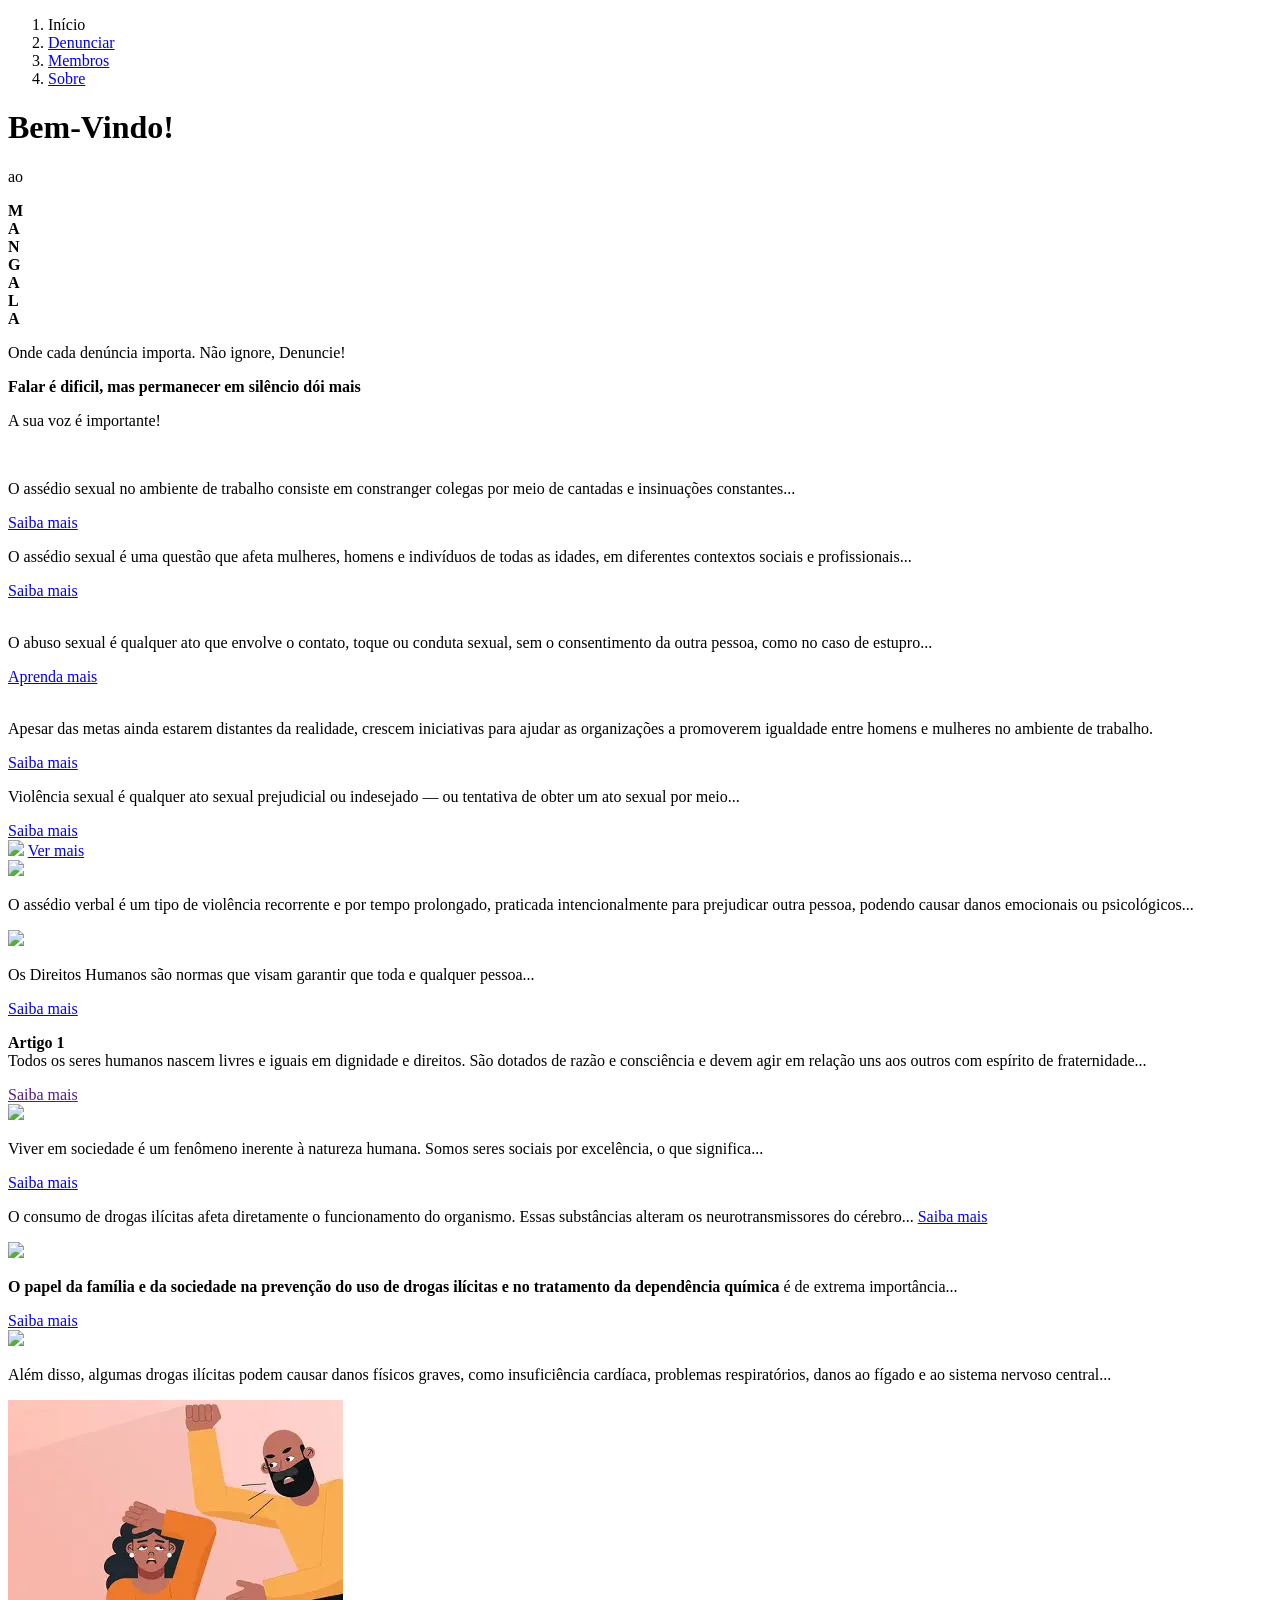
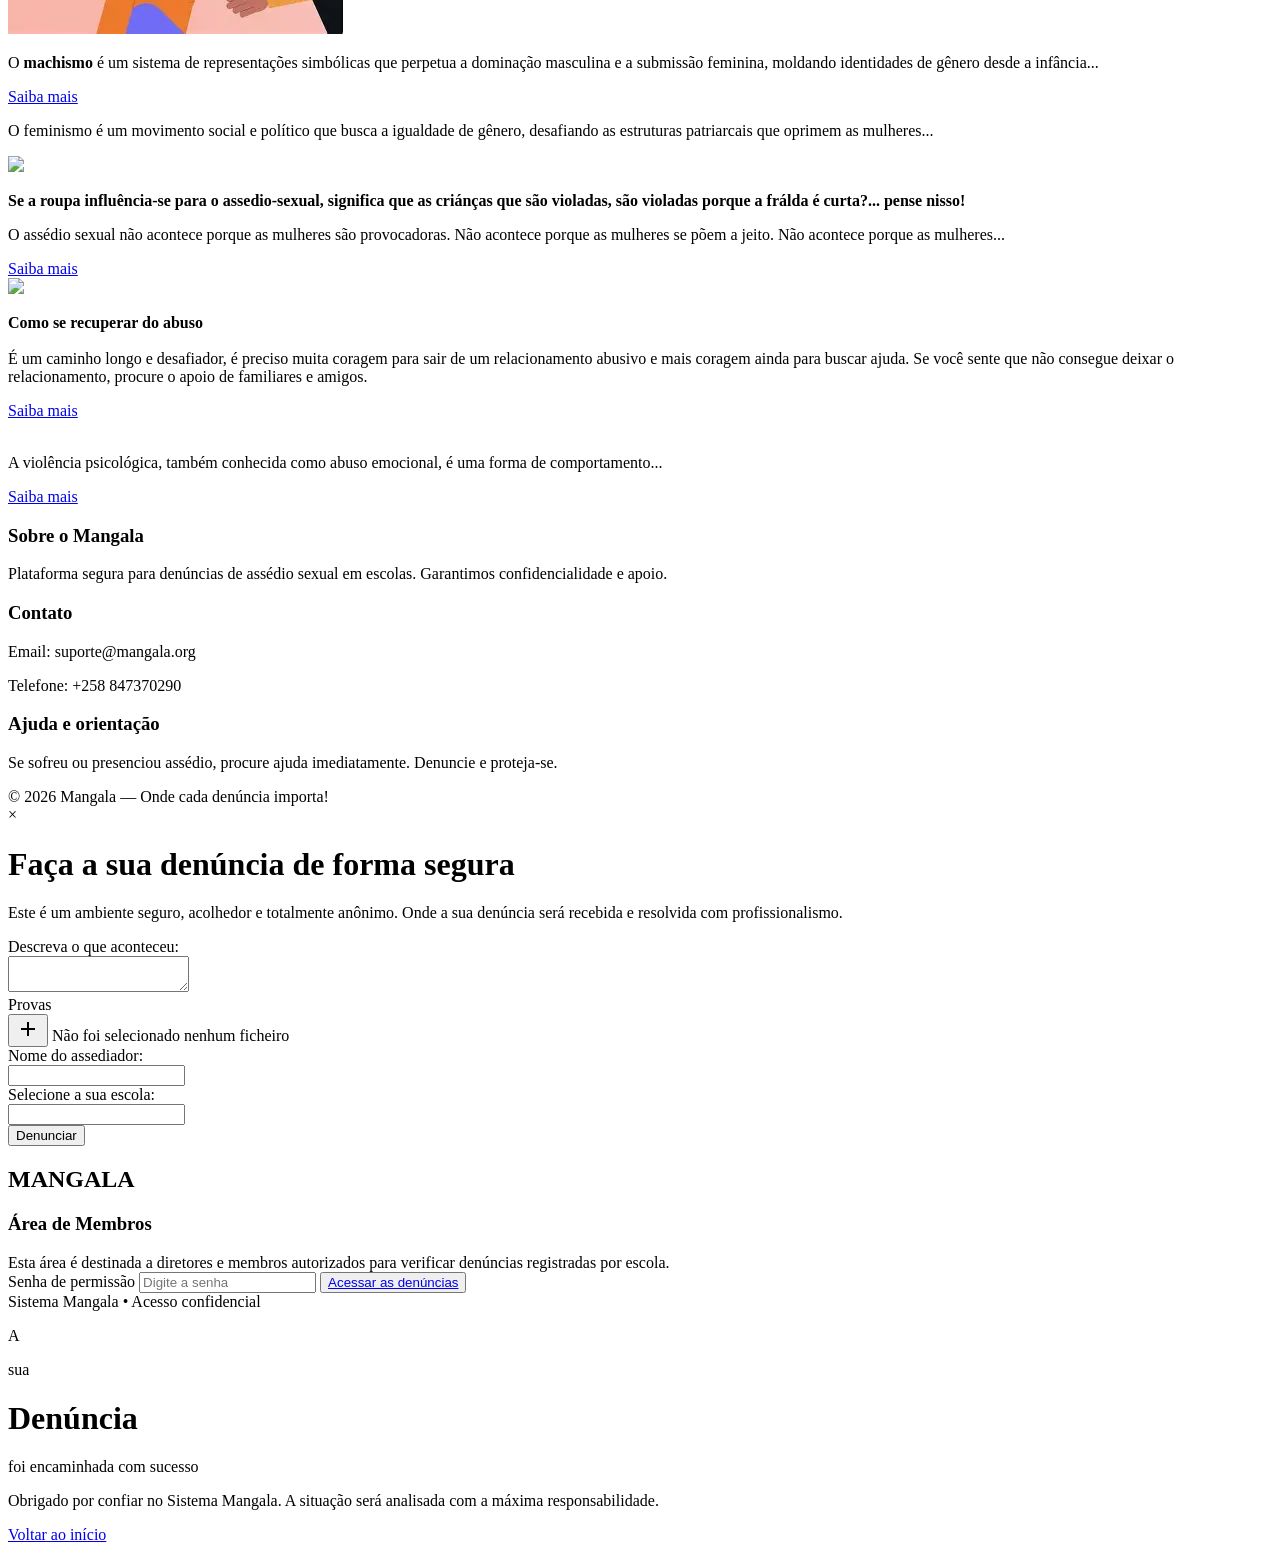
==== index.html @ a6850ab1 "novo repositório" ====
<!DOCTYPE html>
<html lang="pt-br">

<head>
    <meta charset="UTF-8">
    <meta name="viewport" content="width=device-width, initial-scale=1.0">
    <title>Mangala</title>
    <link rel="stylesheet" href="/Mangala/css/Mangala.css">
    <link href="https://fonts.googleapis.com/icon?family=Material+Icons" rel="stylesheet">
    <link href="https://fonts.googleapis.com/css2?family=Material+Symbols+Outlined" rel="stylesheet" />
</head>

<body>

    <div>
        <ol>
            <li class="link">Início</li>
            <li><a href="#" class="link" id="abrirDenuncia">Denunciar</a></li>
            <li><a href="#" class="link" id="abrirMembros">Membros</a></li>
            <li><a href="#footer" class="link">Sobre</a></li>
        </ol>
    </div>
    
    <div class="img">
            <div>
                <h1 class="title1">
                    Bem-Vindo!
                </h1>
                <p class="ao">ao</p>
            </div>


            <div class="caixa2">
                <div class="item1"><strong>M</strong></div>
                <div class="item2"><strong>A</strong></div>
                <div class="item3"><strong>N</strong></div>
                <div class="item4"><strong>G</strong></div>
                <div class="item5"><strong>A</strong></div>
                <div class="item6"><strong>L</strong></div>
                <div class="item7"><strong>A</strong></div>
            </div>
            
                <p class="sp">
                    Onde cada denúncia importa. Não ignore, Denuncie!
                </p>
                
            <div>
                <p class="p">
                    <strong>Falar é dificil, mas permanecer em silêncio dói mais</strong>
                </p>
            </div>
            <div>
                <p class="p1">
                    A sua voz é importante!
                </p>
            </div>
        </div>
    </div>


    <div class="cards">
        <!-- caixas onde tem ver mais -->
        <div class="card">
            <img src="https://www.afinca.org.br/wp-content/uploads/2022/12/Arte_para_Post_13_01_23_as_19h_AF.png"
                alt="">
            <p>O assédio sexual no ambiente de trabalho consiste em constranger colegas por meio de cantadas e
                insinuações constantes...</p>
            <a href="https://www.afinca.org.br/juridico-afinca/assedio-sexual-como-resolver/" target="_blank"
                rel="external">Saiba mais</a>
        </div>

        <div class="card text-only">
            <p>O assédio sexual é uma questão que afeta mulheres, homens e indivíduos de todas as idades, em
                diferentes contextos sociais e profissionais...</p>
            <a href="https://lucidarium.com.br/conceito-de-assedio-sexual-origem-definicao-e-significado/"
                target="_blank" rel="external">Saiba mais</a>
        </div>

        <div class="card">
            <img src="https://image.tuasaude.com/media/article/gg/oc/consequencias-do-abuso-sexual_54109.jpg?width=1372&height=974"
                alt="">
            <p>O abuso sexual é qualquer ato que envolve o contato, toque ou conduta sexual, sem o consentimento da
                outra pessoa, como no caso de estupro...</p>
            <a href="https://www.tuasaude.com/consequencias-do-abuso-sexual/" target="_blank">Aprenda mais</a>
        </div>

        <div class="card">
            <img src="https://portal.fgv.br/sites/default/files/styles/noticia_736w/public/uploads/2024-11/igualdade-de-genero.jpg?itok=fmkmszSs"
                alt="">
            <p>Apesar das metas ainda estarem distantes da realidade, crescem iniciativas para ajudar as
                organizações a promoverem igualdade entre homens e mulheres no ambiente de trabalho.</p>
            <a href="https://portal.fgv.br/noticias/crescem-iniciativas-promovem-igualdade-genero-ambiente-trabalho-aponta-estudo"
                target="_blank">Saiba mais</a>
        </div>

        <!-- caixas sem ver mais -->
        <div class="card text-only">
            <p>Violência sexual é qualquer ato sexual prejudicial ou indesejado — ou tentativa de obter um ato
                sexual por meio...</p>
            <a href="https://pt.wikipedia.org/wiki/Viol%C3%AAncia_sexual">Saiba mais</a>
        </div>
        <div class="card">
            <img src="https://th.bing.com/th/id/R.af5a71d7e06852c3c206fdd312d54cb3?rik=OFiwazoyNSVxvg&pid=ImgRaw&r=0">
            <a href="https://news.un.org/pt/story/2021/06/1754242">Ver mais</a>
        </div>
        <div class="card">
            <img
                src="https://alexandrebastosadvocacia.com.br/wp-content/uploads/2024/08/Agressao-verbal-no-trabalho-1024x421.jpg">
        </div>
        <div class="card text-only">
            <p>O assédio verbal é um tipo de violência recorrente e por tempo prolongado, praticada intencionalmente
                para prejudicar outra pessoa, podendo causar danos emocionais ou psicológicos...</p>
        </div>
        <div class="card">
            <img
                src="https://i0.wp.com/blog.portaleducacao.com.br/wp-content/uploads/2021/05/421-Caracteristicas-dos-Direitos-Humanos.jpg?w=1200&ssl=1">
            <p>Os Direitos Humanos são normas que visam garantir que toda e qualquer pessoa... </p>
            <a href="https://blog.portaleducacao.com.br/caracteristicas-dos-direitos-humanos/">Saiba mais</a>
        </div>
        <div class="card text-only">
            <p> <strong>Artigo 1</strong><br>
                Todos os seres humanos nascem livres e iguais em dignidade e direitos. São dotados de razão e
                consciência e devem agir em relação uns aos outros com espírito de fraternidade... </p>
            <a href="">Saiba mais</a>
        </div>
        <div class="card">
            <img
                src="https://tse2.mm.bing.net/th/id/OIP.wdg3-nO-u67DGLGXIykLAAAAAA?pid=ImgDet&w=194&h=177&c=7&dpr=1.3&o=7&rm=3">
        </div>
        <div class="card text-only">
            <p>Viver em sociedade é um fenômeno inerente à natureza humana. Somos seres sociais por excelência, o
                que significa...</p>
            <a href="https://sabertecnologias.com.br/artigo/o-que-significa-viver-em-sociedade/">Saiba mais</a>
        </div>
        <div class="card text-only">
            <p>O consumo de drogas ilícitas afeta diretamente o funcionamento do organismo. Essas substâncias
                alteram os neurotransmissores do cérebro...
                <a href="https://grupogranjimmy.com.br/o-que-sao-drogas-ilicitas/">Saiba mais</a>
        </div>

        <div class="card">
            <img src="https://img.quizur.com/f/img628e8f19984d74.45379825.jpg?lastEdited=1653509927">
        </div>
        <div class="card text-only">
            <p> <strong> O papel da família e da sociedade na prevenção do uso de drogas ilícitas e no tratamento da
                    dependência química </strong> é de extrema importância...</p>
            <a href="https://grupogranjimmy.com.br/o-que-sao-drogas-ilicitas/">Saiba mais</a>
        </div>
        <div class="card">
            <img src="https://tse1.mm.bing.net/th/id/OIP.0efkzWU0xLP8Zr02b7DrZwHaE8?rs=1&pid=ImgDetMain&o=7&rm=3">
        </div>
        <div class="card text-only">
            <p> Além disso, algumas drogas ilícitas podem causar danos físicos graves, como insuficiência cardíaca,
                problemas respiratórios, danos ao fígado e ao sistema nervoso central...</p>
        </div>
        <div class="card">
            <img
                src="[data-uri]">
            <p>O <strong>machismo</strong> é um sistema de representações simbólicas que perpetua a dominação
                masculina e a submissão feminina, moldando identidades de gênero desde a infância...</p>
            <a href="https://mundoeducacao.uol.com.br/sociologia/machismo.htm">Saiba mais</a>
        </div>
        <div class="card text-only">
            <p>O feminismo é um movimento social e político que busca a igualdade de gênero, desafiando as
                estruturas patriarcais que oprimem as mulheres...</p>
        </div>
        <div class="card">
            <img
                src="https://revistacenarium.com.br/wp-content/uploads/2021/10/ea2748f8-1185-4ce5-ace7-b38818d7ee5a-e1634601913790.jpg">
            <p><strong>Se a roupa influência-se para o assedio-sexual, significa que as criánças que são
                    violadas, são violadas porque a frálda é curta?... pense nisso!</strong></p>
        </div>
        <div class="card text-only">
            <p>O assédio sexual não acontece porque as mulheres são provocadoras. Não acontece porque as mulheres se
                põem a jeito. Não acontece porque as mulheres...</p>
            <a href="https://www.comumonline.com/2021/12/assedio-sexual-as-roupas-que-nao-falam-por-mim/">Saiba
                mais</a>
        </div>
        <div class="card">
            <img
                src="https://th.bing.com/th/id/OIP.d5DhzMhVBro92UjK4t7mgwHaEz?w=262&h=180&c=7&r=0&o=7&dpr=1.3&pid=1.7&rm=3">
        </div>
        <div class="card text-only">
            <p><strong>Como se recuperar do abuso</strong> <br><br>
                É um caminho longo e desafiador, é preciso muita coragem para sair de um relacionamento abusivo e
                mais coragem ainda para buscar ajuda. Se você sente que não consegue deixar o relacionamento,
                procure o apoio de familiares e amigos.</p>
            <a href="https://psicologakarlacardozo.com.br/blog/violencia-psicologica-como-reconhecer/">Saiba
                mais</a>
        </div>
        <div class="card">
            <img src="https://tse2.mm.bing.net/th/id/OIP.0VvBd3VdFFkPOrwCQU_hVgHaEt?rs=1&pid=ImgDetMain&o=7&rm=3"
                alt="">
            <p>A violência psicológica, também conhecida como abuso emocional, é uma forma de comportamento...</p>
            <a
                href="https://ongrecomecar.org.br/2024/07/22/violencia-psicologica-em-relacionamentos-entenda-e-previna-suas-consequencias/">Saiba
                mais</a>
        </div>
    </div>

    <footer>
        <div id="footer" class="footer-content">
            <div class="footer-section">
                <h3>Sobre o Mangala</h3>
                <p>Plataforma segura para denúncias de assédio sexual em escolas. Garantimos confidencialidade e
                    apoio.</p>
            </div>
            <div class="footer-section">
                <h3>Contato</h3>
                <p>Email: suporte@mangala.org</p>
                <p>Telefone: +258 847370290</p>
            </div>
            <div class="footer-section">
                <h3>Ajuda e orientação</h3>
                <p>Se sofreu ou presenciou assédio, procure ajuda imediatamente. Denuncie e proteja-se.</p>
            </div>
        </div>
        <div class="footer-bottom">
            © 2026 Mangala — Onde cada denúncia importa!
        </div>
    </footer>
    </div>

    <!-- MODAL DENÚNCIA -->
    <div class="modal-denuncia" id="modalDenuncia">
        <div class="modal-conteudo">
            <span class="fechar-modal" id="fecharDenuncia">&times;</span>


            <div>
                <h1 class="h1-3">
                    Faça a sua denúncia de forma segura
                </h1>
                <p class="p-3">
                    Este é um ambiente seguro, acolhedor e totalmente anônimo.
                    Onde a sua denúncia será recebida e resolvida com profissionalismo.
                </p>
            </div>

            <div class="div1-3">
                <label for="des" class="lbl">Descreva o que aconteceu:</label><br>
                <textarea id="des"></textarea><br>

                <label for="pro" class="lbl">Provas</label><br>
                <input type="file" id="pro" class="pro" hidden>

                <div class="div3">
                    <button id="btn1" class="btn1">
                        <span class="material-symbols-outlined">add</span>
                    </button>
                    <span class="sp3">Não foi selecionado nenhum ficheiro</span>
                </div>

                <label for="ass" class="lbl">Nome do assediador:</label><br>
                <input type="text" id="ass">
            </div>

            <div class="div2-3">
                <label for="loc" class="lbl">Selecione a sua escola:</label><br>
                <input type="text" id="loc" list="A" class="loc">

                <datalist id="A">
                    <option>Escola A</option>
                    <option>Escola B</option>
                    <option>Escola C</option>
                    <option>Escola D</option>
                    <option>Escola E</option>
                </datalist>
            </div>

            <button class="btn2">Denunciar</button>

        </div>
    </div>

    </div>
    </div>

    <!-- Modal -->
    <div id="modalMembros">
        <div class="container">
            <div class="top">
                <h2>MANGALA</h2>
                <h3>Área de Membros</h3>
            </div>

            <div class="info">
                Esta área é destinada a diretores e membros autorizados para
                verificar denúncias registradas por escola.
            </div>

            <label for="senha2">Senha de permissão</label>
            <input type="password" name="sh" id="senha2" placeholder="Digite a senha">

            <button class="button1" type="submit">
                <a href="Mangala-projecto2.html" class="link">Acessar as denúncias</a>
            </button>

            <div class="rodape">
                Sistema Mangala • Acesso confidencial
            </div>
        </div>
    </div>

    <!-- MODAL DE CONFIRMAÇÃO -->
    <div class="modal-confirmacao" id="modalConfirmacao">
        <div class="confirm-box">

            <div class="status1">
                <p>A</p>
                <p>sua</p>
                <h1>Denúncia</h1>
                <span class="suc">foi encaminhada com sucesso</span>

                <p class="pcon">
                    Obrigado por confiar no Sistema Mangala.
                    A situação será analisada com a máxima responsabilidade.
                </p>

                <div class="btn">
                    <a href="Mangala-projecto.html">Voltar ao início</a>
                </div>

            </div>

        </div>
    </div>


    <script>
        const abrir = document.getElementById("abrirDenuncia");
        const modal = document.getElementById("modalDenuncia");
        const fechar = document.getElementById("fecharDenuncia");

        abrir.addEventListener("click", function (e) {
            e.preventDefault();
            modal.style.display = "flex";
        });

        fechar.addEventListener("click", function () {
            modal.style.display = "none";
        });

        window.addEventListener("click", function (e) {
            if (e.target === modal) {
                modal.style.display = "none";
            }
        });



        // modal 2
        const modalMembros = document.getElementById('modalMembros');
        const btnMembros = document.getElementById('abrirMembros');

        btnMembros.addEventListener('click', (e) => {
            e.preventDefault();

            // posição do botão
            const rect = btnMembros.getBoundingClientRect();

            modalMembros.style.top = rect.bottom + window.scrollY + 5 + 'px'; // 5px abaixo do botão
            modalMembros.style.left = rect.left + window.scrollX + 'px'; // alinhado à esquerda
            modalMembros.style.display = 'block';
        });

        // fechar clicando fora
        window.addEventListener('click', (e) => {
            if (e.target !== modalMembros && e.target !== btnMembros && !modalMembros.contains(e.target)) {
                modalMembros.style.display = 'none';
            }
        });

        // input file

        const btnAdd = document.getElementById("btn1");
        const inputFile = document.getElementById("pro");
        const textoArquivo = document.querySelector(".sp3");


        btnAdd.addEventListener("click", function (e) {
            e.preventDefault(); // impede comportamento padrão
            inputFile.click();  // abre o seletor de ficheiro
        });

        // Quando selecionar um ficheiro
        inputFile.addEventListener("change", function () {
            if (inputFile.files.length > 0) {
                textoArquivo.textContent = inputFile.files[0].name;
            } else {
                textoArquivo.textContent = "Não foi selecionado nenhum ficheiro";
            }
        });

        // modal de confirmação
        const btnDenunciar = document.querySelector(".btn2");
        const modalConfirmacao = document.getElementById("modalConfirmacao");
        const fecharConfirmacao = document.getElementById("fecharConfirmacao");

        btnDenunciar.addEventListener("click", function (e) {
            e.preventDefault(); // evita envio do formulário
            modalConfirmacao.style.display = "flex";
        });

        fecharConfirmacao.addEventListener("click", function () {
            modalConfirmacao.style.display = "none";
        });

        // fechar clicando fora da caixa
        window.addEventListener("click", function (e) {
            if (e.target === modalConfirmacao) {
                modalConfirmacao.style.display = "none";
            }
        });
        // seleciona todos os cards
const cards = document.querySelectorAll('.card');

// função que verifica se o card está visível na tela
function checkCards() {
    const triggerBottom = window.innerHeight * 0.85; // ponto de disparo

    cards.forEach((card) => {
        const cardTop = card.getBoundingClientRect().top;

        if (cardTop < triggerBottom) {
            card.classList.add('visible');
        }
    });
}

// roda no carregamento e no scroll
window.addEventListener('scroll', checkCards);
window.addEventListener('load', checkCards);


    </script>

</body>

</html>
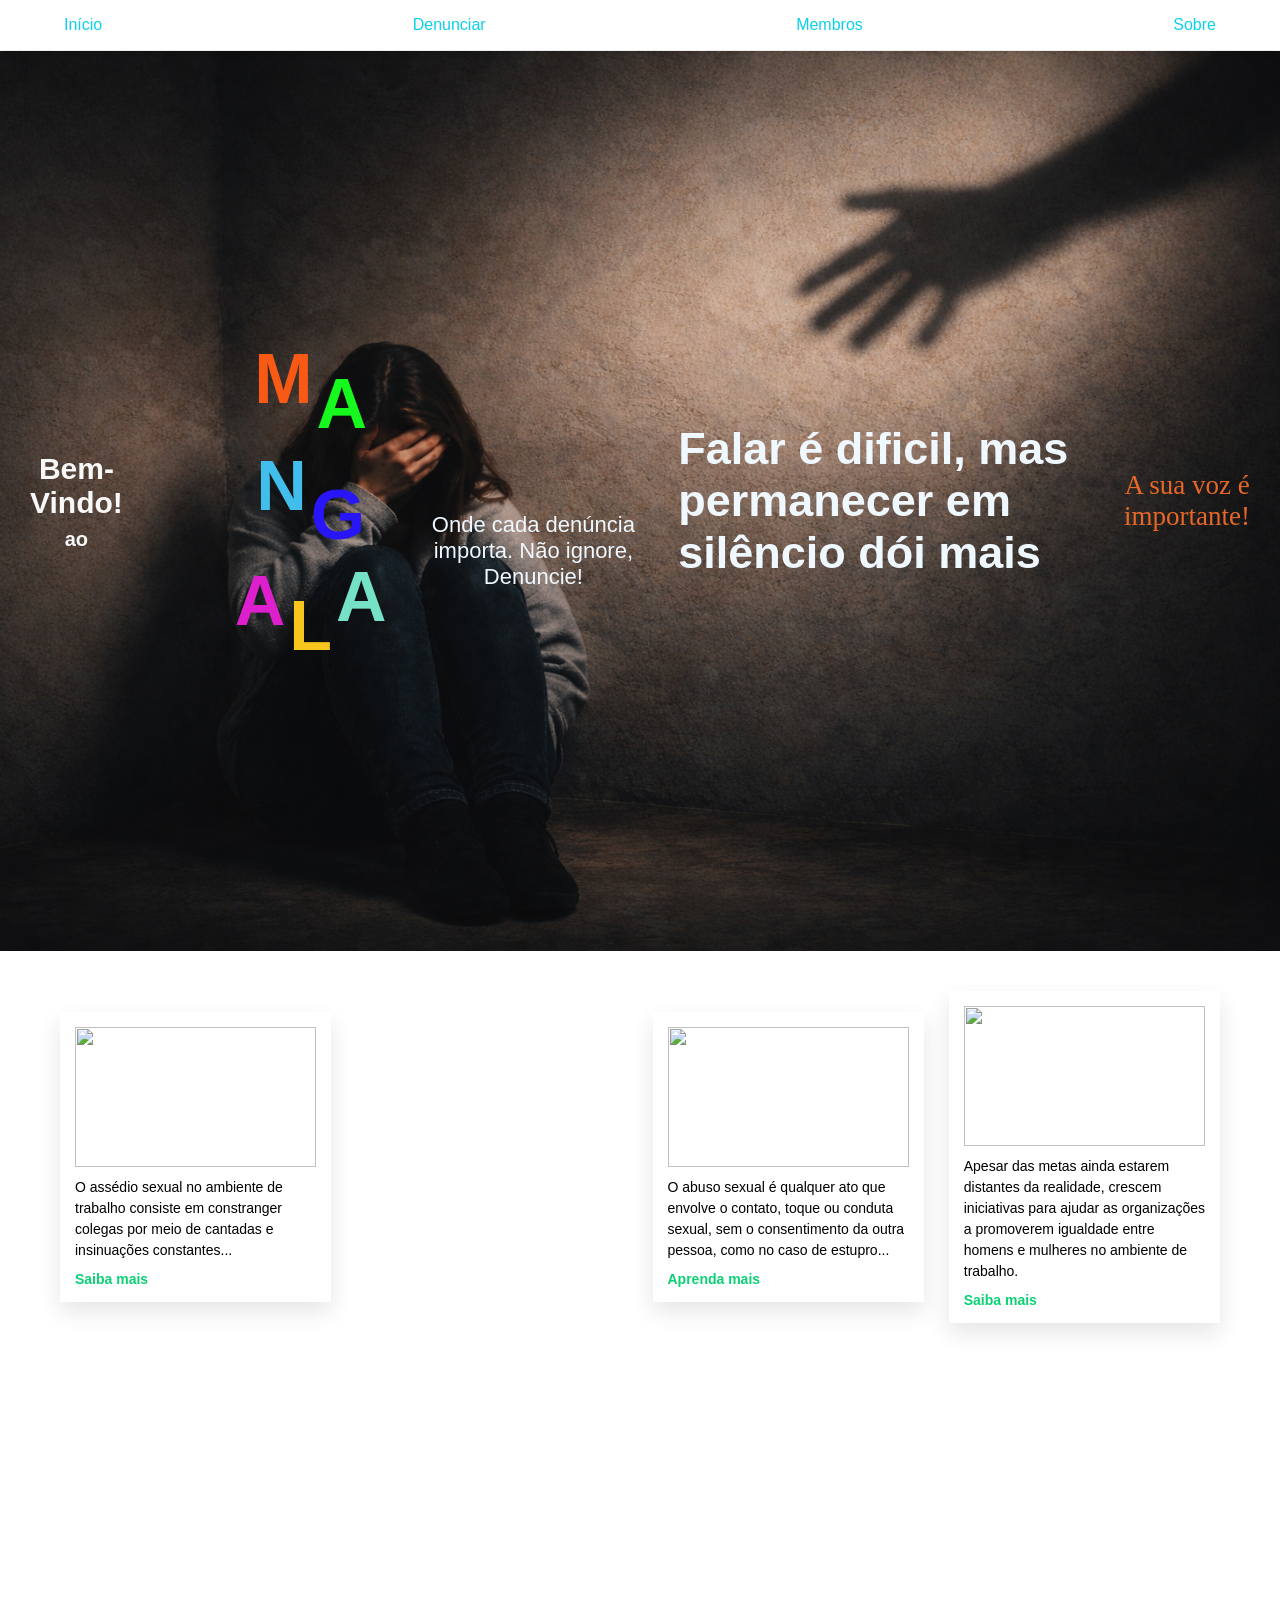
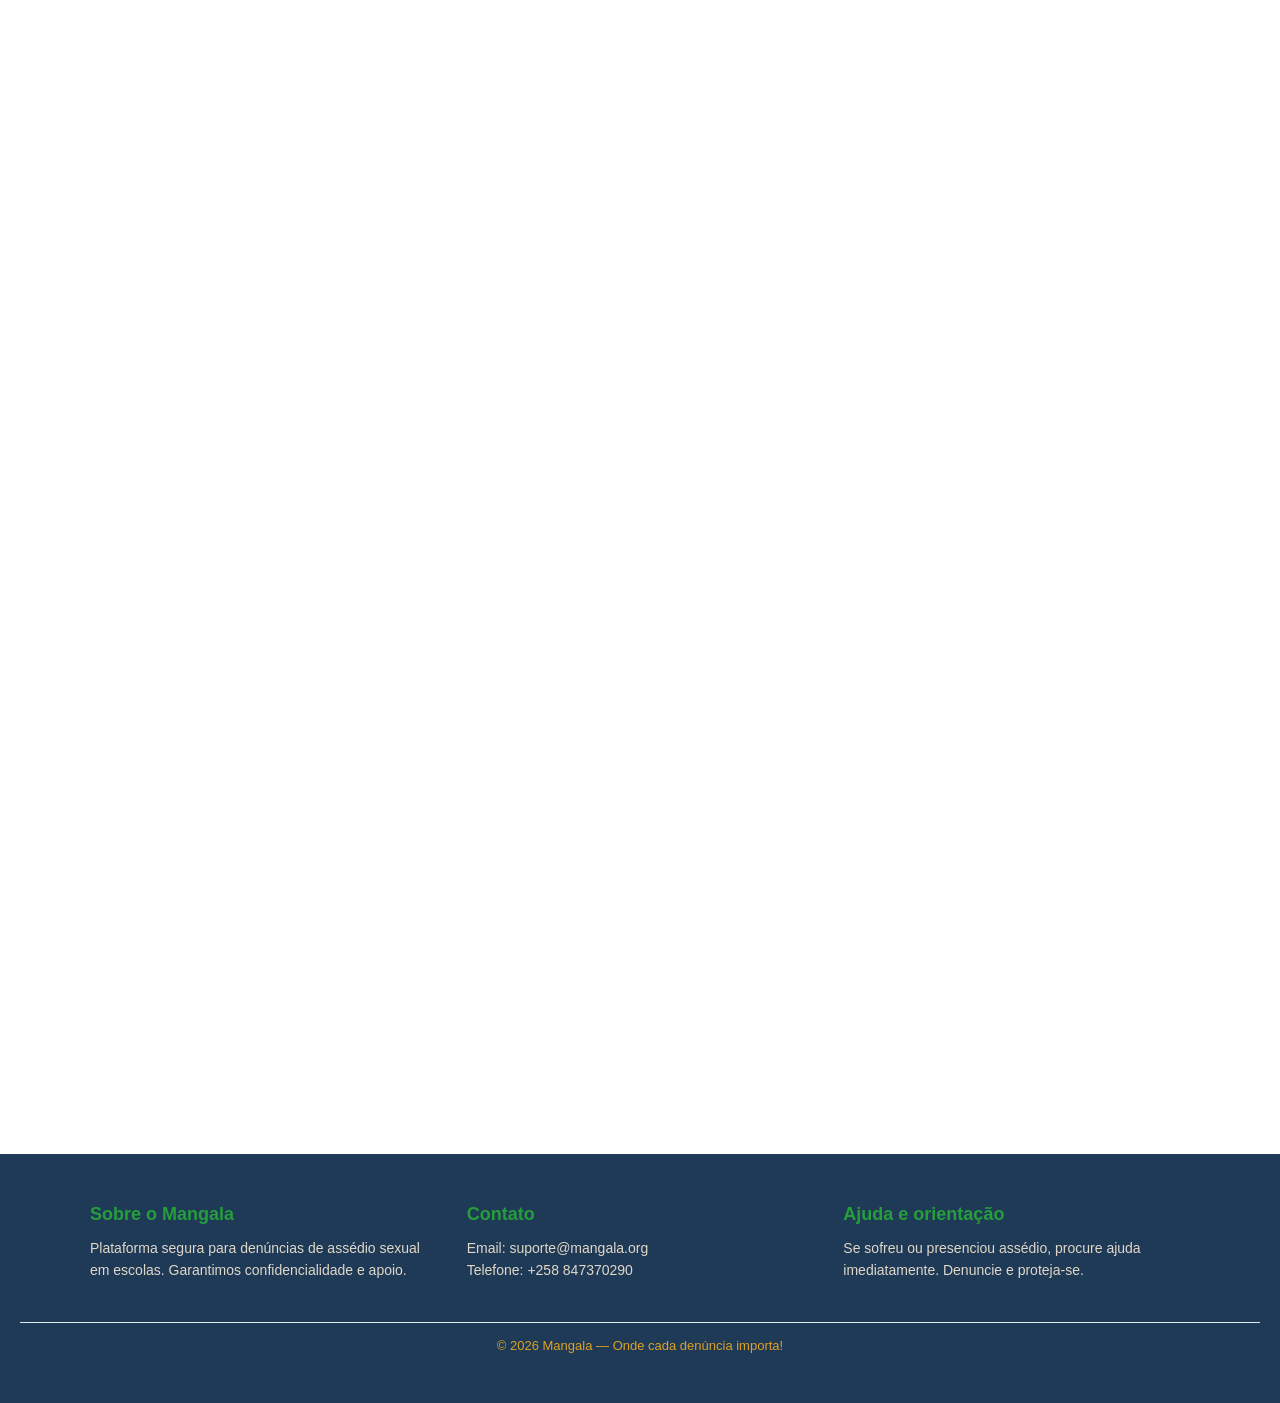
==== commit 489c4e4d: "liguei os caminhos" ====
--- a/index.html
+++ b/index.html
@@ -5,7 +5,7 @@
     <meta charset="UTF-8">
     <meta name="viewport" content="width=device-width, initial-scale=1.0">
     <title>Mangala</title>
-    <link rel="stylesheet" href="/Mangala/css/Mangala.css">
+    <link rel="stylesheet" href="css/Mangala.css">
     <link href="https://fonts.googleapis.com/icon?family=Material+Icons" rel="stylesheet">
     <link href="https://fonts.googleapis.com/css2?family=Material+Symbols+Outlined" rel="stylesheet" />
 </head>
--- a/css/Mangala.css
+++ b/css/Mangala.css
@@ -0,0 +1,1002 @@
+    * {
+        margin: 0;
+        padding: 0;
+        box-sizing: border-box;
+        font-family: Arial, Helvetica, sans-serif;
+    }
+
+
+        .img {
+            background-image: url(/imagens/Mulher\ à\ sombra\ de\ uma\ parede.png);
+            padding: 30px;
+            background-repeat: no-repeat;
+            margin-top: 51px;
+            background-position: center;
+            display: flex;
+            align-items: center;
+            background-size: cover;
+            justify-content: center;
+            width: 100vw;             
+            height: 100vh;      
+
+    }
+
+    ol {
+        position: fixed;
+        top: 0;
+        left: 0;
+        width: 100%;
+        display: flex;
+        justify-content: space-between;
+        align-items: center;
+        gap: 2rem;
+        list-style: none;
+        padding: 1rem 5%;
+        background: rgba(255, 255, 255, 0.95);
+        backdrop-filter: blur(10px);
+        box-shadow: 0 4px 6px -1px rgba(0, 0, 0, 0.1);
+        z-index: 1000
+    }
+
+    .link {
+        text-decoration: none;
+        color: #0bd1eb;
+    }
+
+    .link:hover {
+        color: #030f10;
+    }
+
+    li:hover {
+        cursor: pointer;
+        color: #010d0f;
+
+    }
+
+    .title1 {
+        color: #f9f8f8;
+        font-size: 30px;
+        text-align: center;
+        
+    }
+
+    .sp {
+        color: aliceblue;
+        font-size: 22px;
+        text-align: center;
+        margin-top: 100px;
+    }
+
+    .p {
+        margin: 40px;
+        color: aliceblue;
+        font-size: 45px
+    }
+
+    .p1 {
+        font-family: 'Times New Roman', Times, serif;
+        text-align: center;
+        color: rgb(230, 103, 39);
+        font-size: 27px;
+    }
+
+    .ao {
+        color: #f9f8f8;
+        text-align: center;
+        margin-top: 8px;
+        font-size: 20px;
+        font-weight: bold;
+    }
+
+    .caixa2 {
+        display: flex;
+        flex-direction: row;
+        flex-wrap: wrap;
+        justify-content: center;
+        display: flex;
+        padding: 40pX;
+        gap: 4px;
+        margin-left: 70px;
+    }
+
+    .item1 {
+        font-size: 70px;
+        margin-top: 2px;
+        color: rgb(248, 90, 22);
+    }
+
+    .item2 {
+        font-size: 70px;
+        margin-top: 27px;
+        color: rgb(22, 248, 30);
+    }
+
+    .item3 {
+        font-size: 70px;
+        margin-top: -2px;
+        color: rgb(65, 190, 235);
+    }
+
+    .item4 {
+        font-size: 70px;
+        margin-top: 27px;
+        color: rgb(41, 22, 248);
+    }
+
+    .item5 {
+        font-size: 70px;
+        margin-top: 2px;
+        color: rgb(221, 31, 205);
+    }
+
+    .item6 {
+        font-size: 70px;
+        margin-top: 27px;
+        color: rgb(248, 197, 31);
+    }
+
+    .item7 {
+        font-size: 70px;
+        margin-top: -2px;
+        color: rgb(117, 226, 200);
+    }
+
+    .ft span {
+        color: white;
+        float: inline-end;
+        font-size: 40px;
+
+    }
+
+    /*------ página principal ------*/
+
+    /* ===== caixas  principal ===== */
+    .cards {
+        max-width: 1200px;
+        margin: 40px auto;
+        padding: 0 20px;
+        display: grid;
+        grid-template-columns: repeat(auto-fit, minmax(250px, 1fr));
+        gap: 25px;
+        align-items: center;
+    }
+
+            /* caixas*/
+            .card {
+                background-color: white;
+                box-shadow: 0 10px 22px rgba(0, 0, 0, 0.1);
+                padding: 15px;
+                display: flex;
+                flex-direction: column;
+                justify-content: space-between;
+                animation: aparecer 2s ease forwards;
+                animation: fadeInUp 0.6s forwards; /* duração da animação */
+                transition: 
+                transform 2s cubic-bezier(0.19, 1, 0.22, 1),
+                box-shadow 2s ease,
+    }
+    @keyframes aparecer {
+        to {
+            opacity: 1;
+            transform: translateY(0);
+        }
+    }
+    @keyframes fadeInUp {
+        0% {
+            opacity: 0;
+            transform: translateY(20px);
+        }
+        100% {
+            opacity: 1;
+            transform: translateY(0);
+        }
+    }
+
+    .cards .card:nth-child(1) {
+        animation-delay: 0.1s;
+    }
+
+    .cards .card:nth-child(2) {
+        animation-delay: 0.3s;
+    }
+
+    .cards .card:nth-child(3) {
+        animation-delay: 0.5s;
+    }
+
+    .cards .card:nth-child(4) {
+        animation-delay: 0.7s;
+    }
+
+    .cards .card:nth-child(5) {
+        animation-delay: 0.10s;
+    }
+
+    .cards .card:nth-child(6) {
+        animation-delay: 13s;
+    }
+
+    .cards .card:nth-child(7) {
+        animation-delay: 15s;
+    }
+
+    .cards .card:nth-child(8) {
+        animation-delay: 18s;
+    }
+
+    .cards .card:nth-child(9) {
+        animation-delay: 21s;
+    }
+
+    .cards .card:nth-child(10) {
+        animation-delay: 24s;
+    }
+
+    .cards .card:nth-child(11) {
+        animation-delay: 27s;
+    }
+
+    .cards .card:nth-child(12) {
+        animation-delay: 30s;
+    }
+    .cards .card:nth-child(13) {
+        animation-delay: 33s;
+    }
+
+    .cards .card:nth-child(14) {
+        animation-delay: 36s;
+    }
+
+    .cards .card:nth-child(15) {
+        animation-delay: 40s;
+    }
+
+    .cards .card:nth-child(16) {
+        animation-delay: 44s;
+    }
+    .cards .card:nth-child(18) {
+        animation-delay: 47s;
+    }
+
+    .cards .card:nth-child(19) {
+        animation-delay: 50s;
+    }
+
+    .cards .card:nth-child(20) {
+        animation-delay: 53s;
+    }
+
+    .cards .card:nth-child(21) {
+        animation-delay: 57s;
+    }
+
+    .cards .card:nth-child(22) {
+        animation-delay: 60s;
+    }
+
+    .cards .card:nth-child(23) {
+        animation-delay: 64s;
+    }
+
+    .card.visible {
+        animation: fadeInUp 0.6s forwards;
+    }
+    .card:hover {
+        transform: translateY(-5px);
+        box-shadow: 0 12px 25px rgba(10, 28, 12, 0.538);
+        transform: scale(1.08);
+    }
+
+    
+
+    /* Somente texto: sem borda, sombra ou fundo */
+    .card.text-only {
+        background: none;
+        box-shadow: none;
+        padding: 0;
+        align-items: center;
+    }
+
+    /* Imagem */
+    .card img {
+        width: 100%;
+        height: 140px;
+        object-fit: cover;
+        margin-bottom: 10px;
+            transition: transform 0.5s ease;
+
+    }
+
+    /* caixas de texto */
+    .card p {
+        font-size: 14px;
+        line-height: 1.5;
+        margin-bottom: 10px;
+
+    }
+    .card:nth-child(1) { animation-delay: 0.1s; }
+    .card:nth-child(2) { animation-delay: 0.2s; }
+    .card:nth-child(3) { animation-delay: 0.3s; }
+    .card:nth-child(4) { animation-delay: 0.4s; }
+
+
+    /* Links das caixas*/
+    .card a {
+        text-decoration: none;
+        color: #0cd075;
+        font-weight: bold;
+        font-size: 14px;
+    }
+
+    .card a:hover {
+        color: #d9534f;
+    }
+
+    /*-- roda +pé --*/
+    footer {
+        background-color: #1f3a57;
+        color: #f0d9c2;
+        padding: 50px 20px;
+        margin-top: 60px;
+        font-family: Arial, Helvetica, sans-serif;
+    }
+
+    .footer-content {
+        max-width: 1100px;
+        margin: auto;
+        display: flex;
+        justify-content: space-between;
+        flex-wrap: wrap;
+        gap: 30px;
+    }
+
+    .footer-section {
+        flex: 1;
+        min-width: 250px;
+    }
+
+    .footer-section h3 {
+        font-size: 18px;
+        margin-bottom: 12px;
+        color: #259e3b;
+    }
+
+    .footer-section p {
+        font-size: 14px;
+        line-height: 1.6;
+        color: #e0d7c8;
+    }
+
+    .footer-bottom {
+        margin-top: 40px;
+        text-align: center;
+        font-size: 13px;
+        color: #dca121;
+        border-top: 1px solid #e1e9f0;
+        padding-top: 15px;
+    }
+
+    @media (max-width: 600px) {
+        .caixa {
+            flex-direction: column;
+            gap: 10px;
+            text-align: center;
+        }
+
+        .cards {
+            grid-template-columns: 1fr;
+        }
+
+        .fild {
+            width: 90%;
+        }
+
+        .footer-content {
+            flex-direction: column;
+            text-align: center;
+        }
+
+        .footer-section {
+            min-width: 100%;
+            margin-bottom: 20px;
+        }
+    }
+
+    /*------- página 3-------*/
+
+    @keyframes subir {
+        from {
+            transform: translateY(40px);
+            opacity: 0;
+        }
+
+        to {
+            transform: translateY(0);
+            opacity: 1;
+        }
+    }
+
+    .h1-3 {
+        color: #11365e;
+        text-align: center;
+        margin-bottom: 15px;
+        animation: aparecerTexto 0.6s ease;
+    }
+
+    @keyframes aparecerTexto {
+        from {
+            letter-spacing: 5px;
+            opacity: 0;
+        }
+
+        to {
+            letter-spacing: 1px;
+            opacity: 1;
+        }
+    }
+
+    #des,
+    #ass,
+    .loc {
+        width: 100%;
+        padding: 12px;
+        border: none;
+        border-bottom: 2px solid #747272;
+        background-color: transparent;
+        transition: all 0.3s ease;
+        margin-bottom: 20px;
+        font-size: 14px;
+    }
+
+    #des {
+        height: 80px;
+        resize: none;
+        overflow: hidden;
+    }
+
+    .p-3 {
+        background-color: rgba(255, 255, 255, 0.999);
+        margin: 20px;
+        padding: 15px;
+        border-left: #118f0b 4px solid;
+        color: #777;
+        font-family: 'Times New Roman', Times, serif;
+    }
+
+    .lbl {
+        color: #11365e;
+        margin-bottom: -15px;
+        margin-top: 10px;
+        font-size: 20px;
+        font-family: 'Times New Roman', Times, serif;
+    }
+
+    .sp3 {
+        font-size: 17px;
+        color: #777;
+        margin-top: 7px;
+    }
+
+    #des:focus,
+    #ass:focus,
+    .loc:focus {
+        outline: none;
+        border-bottom: 2px solid #046cdc;
+        transform: scale(1.02);
+    }
+
+    .btn2 {
+        background-color: #11365e;
+        border: none;
+        border-radius: 6px;
+        color: white;
+        padding: 10px 20px;
+        cursor: pointer;
+        transition: all 0.3s ease;
+        margin-left: 200px;
+    }
+
+    .btn2:hover {
+        background-color: #1a6cc3;
+        transform: translateY(-2px);
+    }
+
+    .btn1 {
+        border: none;
+        padding: 8px 12px;
+        border-radius: 6px;
+        background-color: #0bd1eb;
+        cursor: pointer;
+        transition: all 0.3s ease;
+    }
+
+    .btn1:hover {
+        background-color: #01616d;
+        transform: scale(1.05);
+    }
+
+    .modal-denuncia {
+        display: none;
+        position: fixed;
+        /* Fixa na tela */
+        top: 0;
+        left: 0;
+        width: 100vw;
+        /* largura da tela */
+        height: 100vh;
+        /* altura da tela */
+        background-color: rgba(0, 0, 0, 0.6);
+
+        display: flex;
+        justify-content: center;
+        align-items: center;
+
+        z-index: 9999;
+        /* garante que fica por cima */
+    }
+
+
+    .modal-conteudo {
+        background: white;
+        padding: 20px;
+        border-radius: 10px;
+        position: relative;
+        max-width: 600px;
+        width: 90%;
+        animation: aparecer 0.3s ease;
+    }
+
+
+    .fechar-modal {
+        position: absolute;
+        right: 20px;
+        top: 15px;
+        font-size: 25px;
+        cursor: pointer;
+        color: #333;
+    }
+
+    .fechar-modal:hover {
+        color: #0158b5;
+    }
+
+    .modal-denuncia {
+        display: none;
+    }
+
+
+    /*--------- página 5------*/
+    
+    /* Modal */
+    #modalMembros {
+        display: none; /* começa escondido */
+        position: absolute; /* relativo ao documento */
+        z-index: 9999;
+        animation: subir 0.3s ease forwards;
+    }
+
+    /* Container do modal (já existente) */
+    .container {
+        width: 100%;
+        max-width: 420px;
+        background: #ffffff;
+        color: #222;
+        border-radius: 8px;
+        padding: 25px;
+        box-shadow: 0 10px 25px rgba(0, 0, 0, 0.25);
+    }
+
+    /* Header */
+    .top {
+        text-align: center;
+        margin-bottom: 20px;
+    }
+
+    .top h2 {
+        letter-spacing: 2px;
+        color: #0f2a44;
+    }
+
+    .top h3 {
+        font-weight: normal;
+        font-size: 15px;
+        color: #555;
+        margin-top: 5px;
+    }
+
+    .info {
+        font-size: 14px;
+        color: #444;
+        background: #f2f6f9;
+        padding: 10px;
+        border-left: 4px solid #0f2a44;
+        margin-bottom: 20px;
+    }
+
+    label {
+        font-size: 14px;
+        display: block;
+        margin-bottom: 5px;
+    }
+
+    select,
+    input {
+        width: 100%;
+        padding: 10px;
+        margin-bottom: 15px;
+        border-radius: 4px;
+        border: 1px solid #ccc;
+        font-size: 14px;
+    }
+
+    .button1 {
+        width: 100%;
+        padding: 12px;
+        border: none;
+        border-radius: 4px;
+        background: #0f2a44;
+        color: #fff;
+        font-size: 15px;
+        cursor: pointer;
+        transition: all 0.3s ease;
+    }
+
+    .button1:hover {
+        background: #163e63;
+        transform: translateY(-2px);
+    }
+
+    .rodape {
+        text-align: center;
+        font-size: 12px;
+        margin-top: 15px;
+        color: #777;
+    }
+
+    /* Animação do modal */
+    @keyframes subir {
+        from { transform: translateY(40px); opacity: 0; }
+        to { transform: translateY(0); opacity: 1; }
+    }
+
+    /* Responsivo */
+    @media (max-width: 480px) {
+        .container {
+            margin: 15px;
+            padding: 20px;
+        }
+    }
+
+
+    /*--------página 6 ------*/
+
+
+    /* LAYOUT */
+    .layout {
+        display: flex;
+        min-height: calc(100vh - 70px);
+    }
+
+    /* MENU LATERAL */
+    .sidebar {
+        width: 240px;
+        background: #263354;
+        color: #fff;
+        padding: 20px;
+    }
+
+    .sidebar h3 {
+        margin-bottom: 20px;
+        font-size: 16px;
+        border-bottom: 1px solid rgba(255, 255, 255, 0.2);
+        padding-bottom: 10px;
+    }
+
+    .sidebar a {
+        display: block;
+        color: #fff;
+        text-decoration: none;
+        padding: 10px;
+        border-radius: 5px;
+        margin-bottom: 8px;
+        font-size: 14px;
+    }
+
+    .sidebar a:hover {
+        background: rgba(255, 255, 255, 0.15);
+    }
+
+    /* CONTEÚDO */
+    .content {
+        flex: 1;
+        padding: 30px;
+    }
+
+    /* TÍTULO */
+    .content h2 {
+        margin-bottom: 20px;
+        color: #1f2a44;
+    }
+
+    /* CARD DENÚNCIA */
+    .denuncia {
+        background: #fff;
+        border-radius: 8px;
+        padding: 20px;
+        margin-bottom: 15px;
+        box-shadow: 0 4px 15px rgba(0, 0, 0, 0.05);
+        border-left: 6px solid #f39c12;
+    }
+
+    .denuncia.nova {
+        border-left-color: #e74c3c;
+    }
+
+    .denuncia.analise {
+        border-left-color: #f1c40f;
+    }
+
+    .denuncia.encaminhada {
+        border-left-color: #2ecc71;
+    }
+
+    /* CABEÇALHO DA DENÚNCIA */
+    .denuncia-header {
+        display: flex;
+        justify-content: space-between;
+        align-items: center;
+        margin-bottom: 10px;
+    }
+
+    .denuncia-header h4 {
+        color: #1f2a44;
+        font-size: 16px;
+    }
+
+    .status {
+        font-size: 12px;
+        padding: 5px 10px;
+        border-radius: 20px;
+        color: #fff;
+    }
+
+    .status.nova {
+        background: #e74c3c;
+    }
+
+    .status.analise {
+        background: #f1c40f;
+        color: #000;
+    }
+
+    .status.encaminhada {
+        background: #2ecc71;
+    }
+
+    /* TEXTO */
+    .denuncia p {
+        font-size: 14px;
+        color: #444;
+        line-height: 1.5;
+        margin-bottom: 10px;
+    }
+
+    /* INFO */
+    .info {
+        font-size: 12px;
+        color: #666;
+    }
+
+    /* FOOTER */
+    .footer {
+        text-align: center;
+        padding: 15px;
+        font-size: 13px;
+        color: #555;
+    }
+
+    /* RESPONSIVO */
+    @media (max-width:800px) {
+        .layout {
+            flex-direction: column;
+        }
+
+        .sidebar {
+            width: 100%;
+        }
+    }
+
+    /*--------- página 7--------*/
+    * {
+        margin: 0;
+        padding: 0;
+        box-sizing: border-box;
+        font-family: Arial, Helvetica, sans-serif;
+    }
+
+
+
+    /* HEADER */
+    .header {
+        background: #2c3e50;
+        color: #fff;
+        padding: 20px 30px;
+        display: flex;
+        justify-content: center;
+        align-items: center;
+        position: relative;
+    }
+
+    .header h1 {
+        font-size: 22px;
+    }
+
+    .header::after {
+        content: "";
+        position: absolute;
+        bottom: 0;
+        left: 0;
+        width: 100%;
+        height: 2px;
+        background-color: white;
+    }
+
+    /* CONTEÚDO */
+    .content {
+        padding: 30px;
+    }
+
+    /* TÍTULO */
+    .content h2 {
+        margin-bottom: 20px;
+        color: #2c3e50;
+    }
+
+    /* BUSCA ESCOLA */
+    .search {
+        margin-bottom: 20px;
+        display: flex;
+        gap: 10px;
+        flex-wrap: wrap;
+    }
+
+    .search input[type="text"] {
+        padding: 8px 12px;
+        border-radius: 5px;
+        border: 1px solid #ccc;
+        flex: 1;
+    }
+
+    .search button {
+        padding: 8px 15px;
+        border: none;
+        background: #2c3e50;
+        color: white;
+        border-radius: 5px;
+        cursor: pointer;
+    }
+
+    .search button:hover {
+        background: #34495e;
+    }
+
+    /* TABELA */
+    .table-wrapper {
+        overflow-x: auto;
+    }
+
+    table {
+        width: 100%;
+        border-collapse: collapse;
+        background: #fff;
+        border-radius: 8px;
+        overflow: hidden;
+        box-shadow: 0 4px 10px rgba(0, 0, 0, 0.05);
+    }
+
+    th,
+    td {
+        padding: 12px 15px;
+        text-align: center;
+        border-bottom: 1px solid #ddd;
+        font-size: 14px;
+    }
+
+    th {
+        background: #34495e;
+        color: #fff;
+        font-weight: 600;
+    }
+
+    tr:hover {
+        background: #f1f1f1;
+    }
+
+    .alerts {
+        display: block;
+        background: #e74c3c;
+        color: #fff;
+        padding: 15px;
+        border-radius: 3px;
+        margin-bottom: 30px;
+        margin: 20px;
+        align-items: center;
+        justify-content:center ;
+    }
+
+    .alerts h3 {
+        color: #eeeef3;
+        margin-left: 15px;
+    }
+
+    .alerts ul {
+        margin-top: 20px;
+        margin-left: 30px;
+    }
+
+    /* RESPONSIVO */
+    @media(max-width:900px) {
+
+        th,
+        td {
+            padding: 8px 10px;
+            font-size: 12px;
+        }
+
+        .search {
+            flex-direction: column;
+            gap: 5px;
+        }
+    }
+    .status1{
+        display: flex;
+        flex-direction: column;
+        flex-wrap: wrap;
+        gap: 20px;
+        justify-content: center;
+        align-items: center;
+        background-color: #163e63;
+        color: white;
+        width: 350px;
+        margin: 30px;
+        padding: 20px;
+    }
+    .suc{
+        color: #0cd075;
+    }
+    .status1>h1{
+        color: #dca121;
+    }
+    .pcon{
+        color: #dac9ac;
+        font-family: 'Times New Roman', Times, serif;
+        font-size: 18px;
+    }
+    .btn>a{
+        color: #6452ee;
+        text-decoration: none;
+        background-color: white;
+        padding: 5px;
+        border-radius: 5px;
+    }
+    .btn>a:hover{
+        background-color: #bdd7eb95;
+        color: white;
+    }
+    /* MODAL CONFIRMAÇÃO */
+    .modal-confirmacao {
+        display: none;
+        position: fixed;
+        top: 0;
+        left: 0;
+        width: 100vw;
+        height: 100vh;
+        background: rgba(0,0,0,0.6);
+        justify-content: center;
+        align-items: center;
+        z-index: 9999;
+    }
+
+    .confirm-box {
+        animation: subir 0.3s ease;
+    }
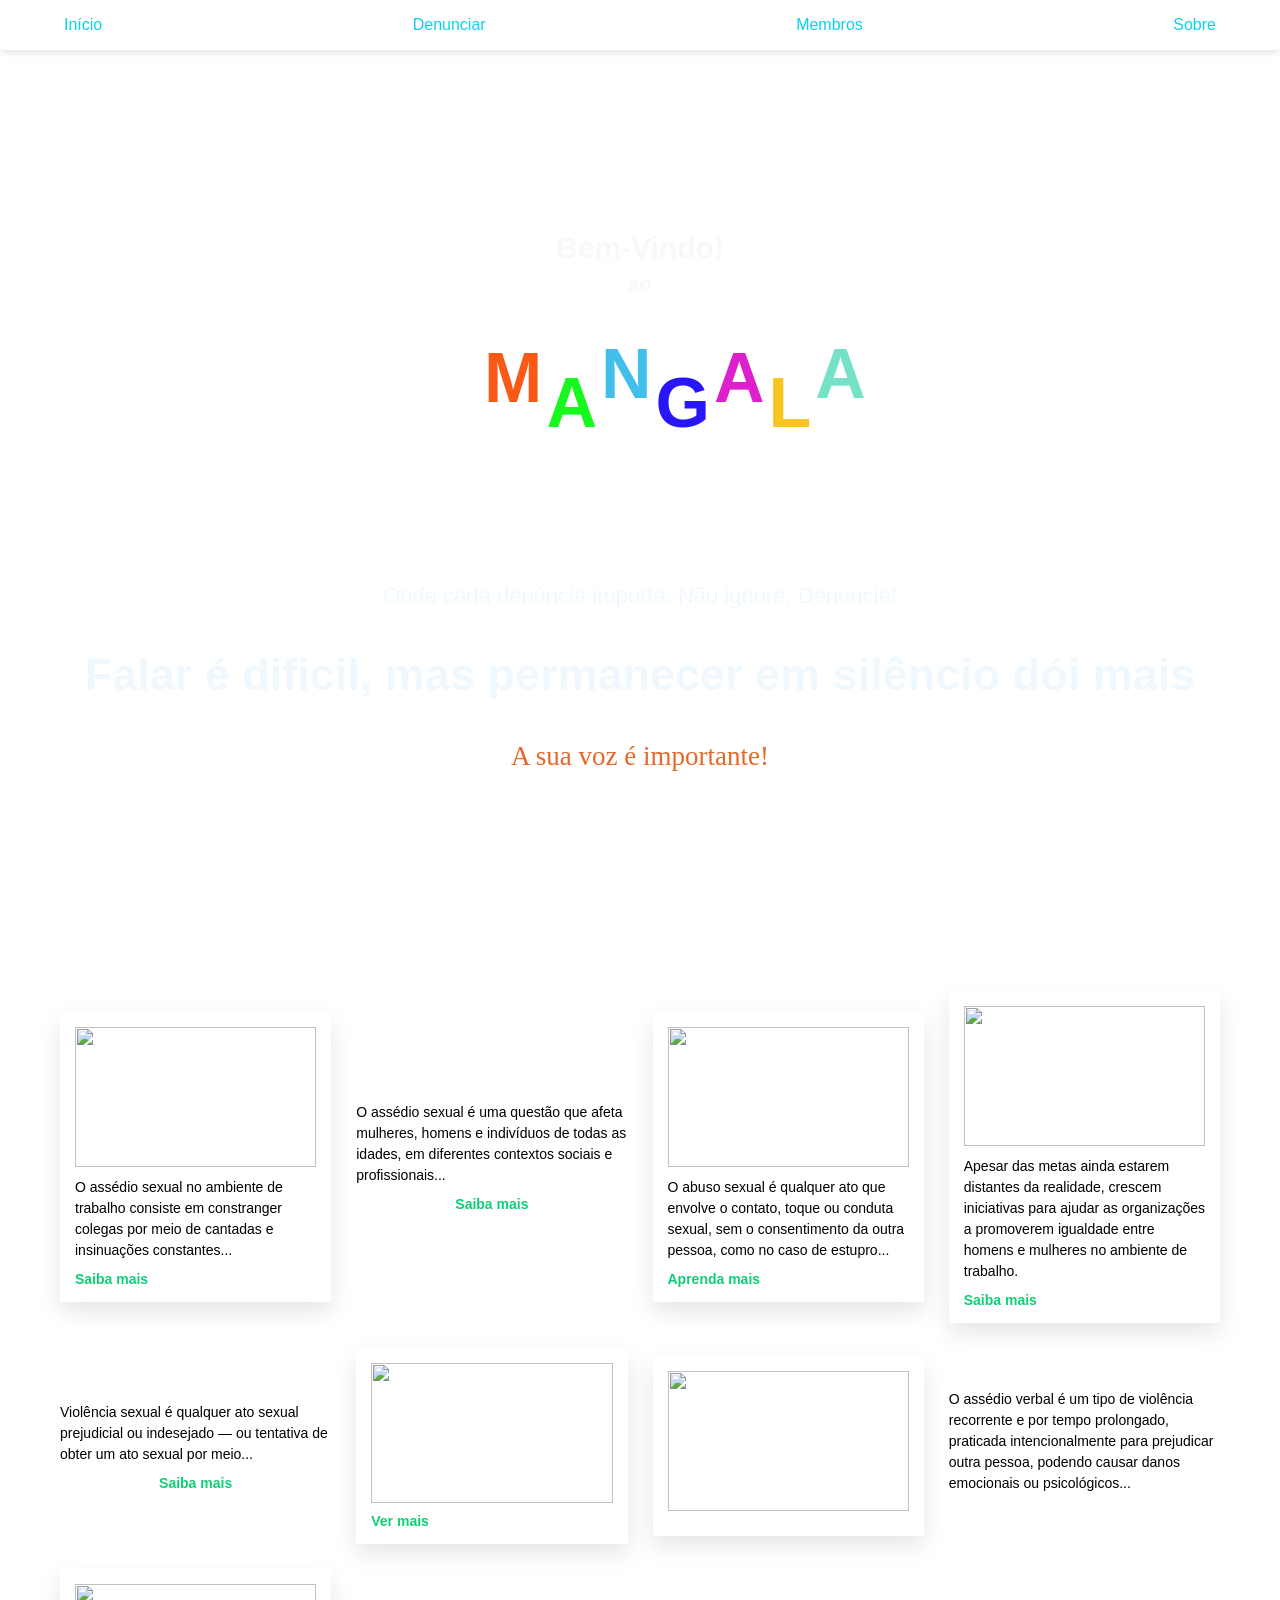
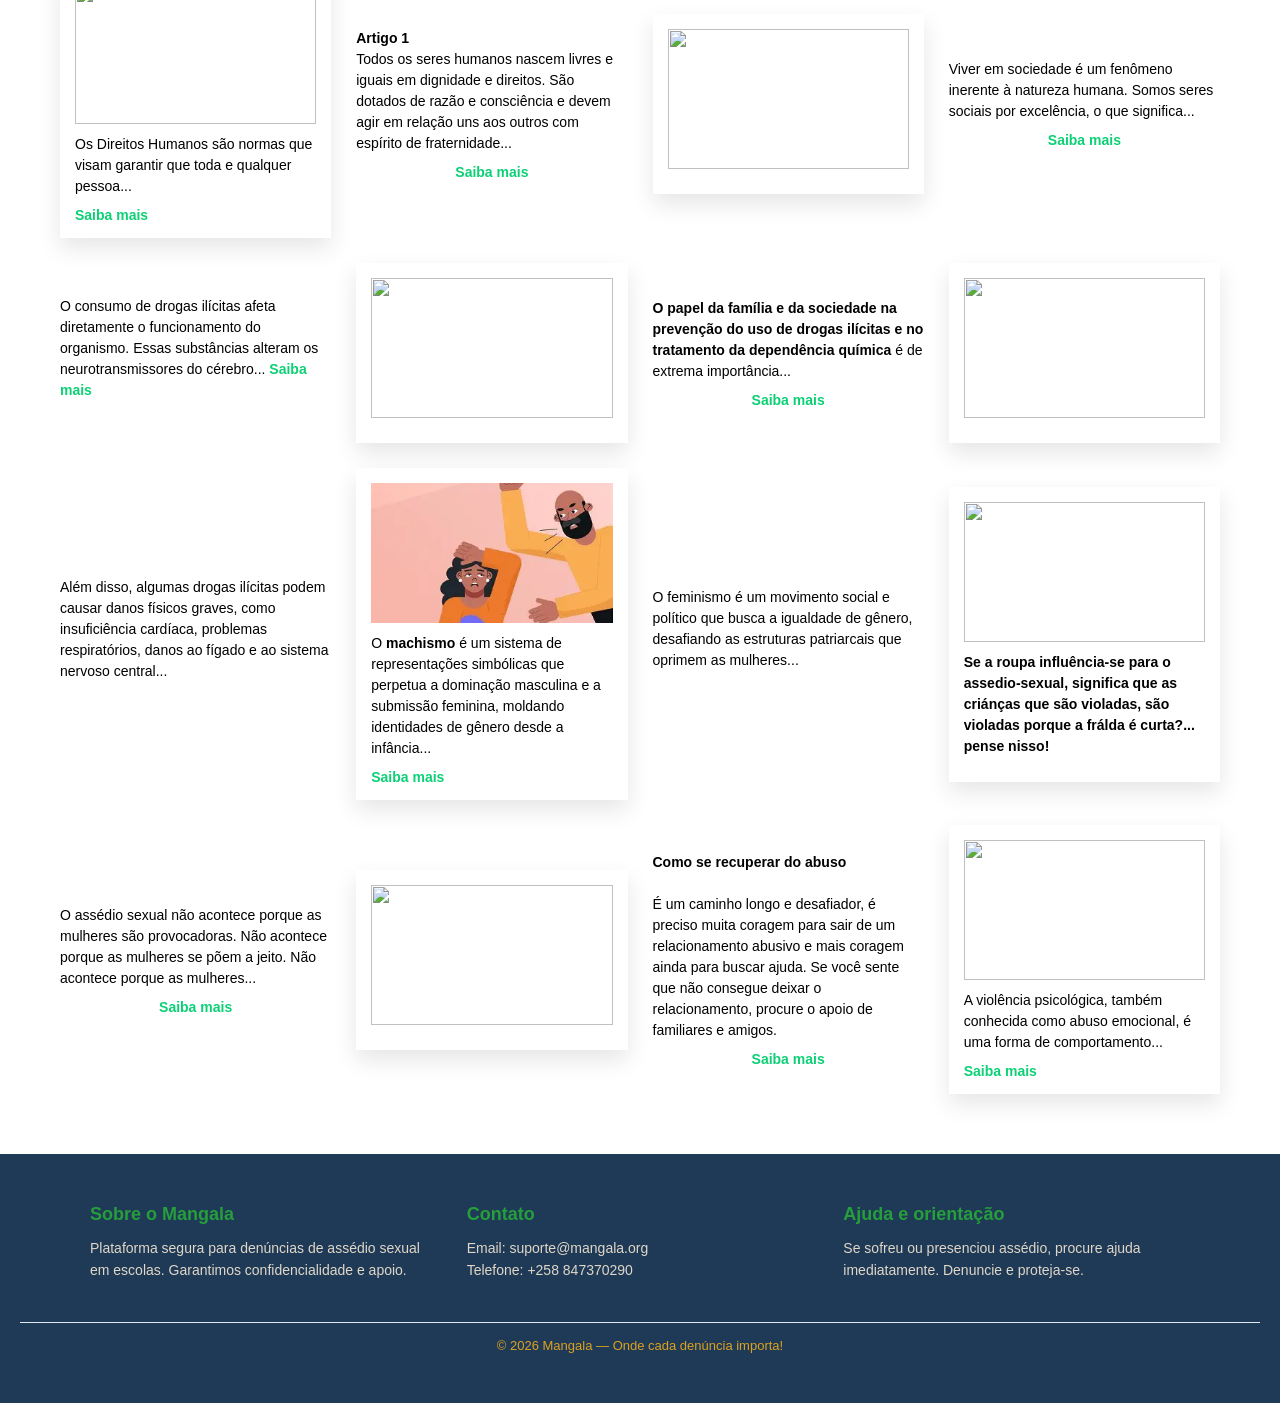
==== commit c1e19f6a: "calculadora" ====
--- a/index.html
+++ b/index.html
@@ -359,8 +359,8 @@
             // posição do botão
             const rect = btnMembros.getBoundingClientRect();
 
-            modalMembros.style.top = rect.bottom + window.scrollY + 5 + 'px'; // 5px abaixo do botão
-            modalMembros.style.left = rect.left + window.scrollX + 'px'; // alinhado à esquerda
+            modalMembros.style.top = rect.bottom + window.scrollY + 20 + 'px'; // 5px abaixo do botão
+            modalMembros.style.left = rect.left + window.scrollY -240+ 'px'; // alinhado à esquerda
             modalMembros.style.display = 'block';
         });
 
--- a/css/Mangala.css
+++ b/css/Mangala.css
@@ -7,8 +7,9 @@
 
 
         .img {
-            background-image: url(/imagens/Mulher\ à\ sombra\ de\ uma\ parede.png);
+            background-image: url(/Mangala/imagens/Mulher\ à\ sombra\ de\ uma\ parede.png);
             padding: 30px;
+            flex-flow: column;
             background-repeat: no-repeat;
             margin-top: 51px;
             background-position: center;
@@ -573,6 +574,7 @@
         position: absolute; /* relativo ao documento */
         z-index: 9999;
         animation: subir 0.3s ease forwards;
+        
     }
 
     /* Container do modal (já existente) */
